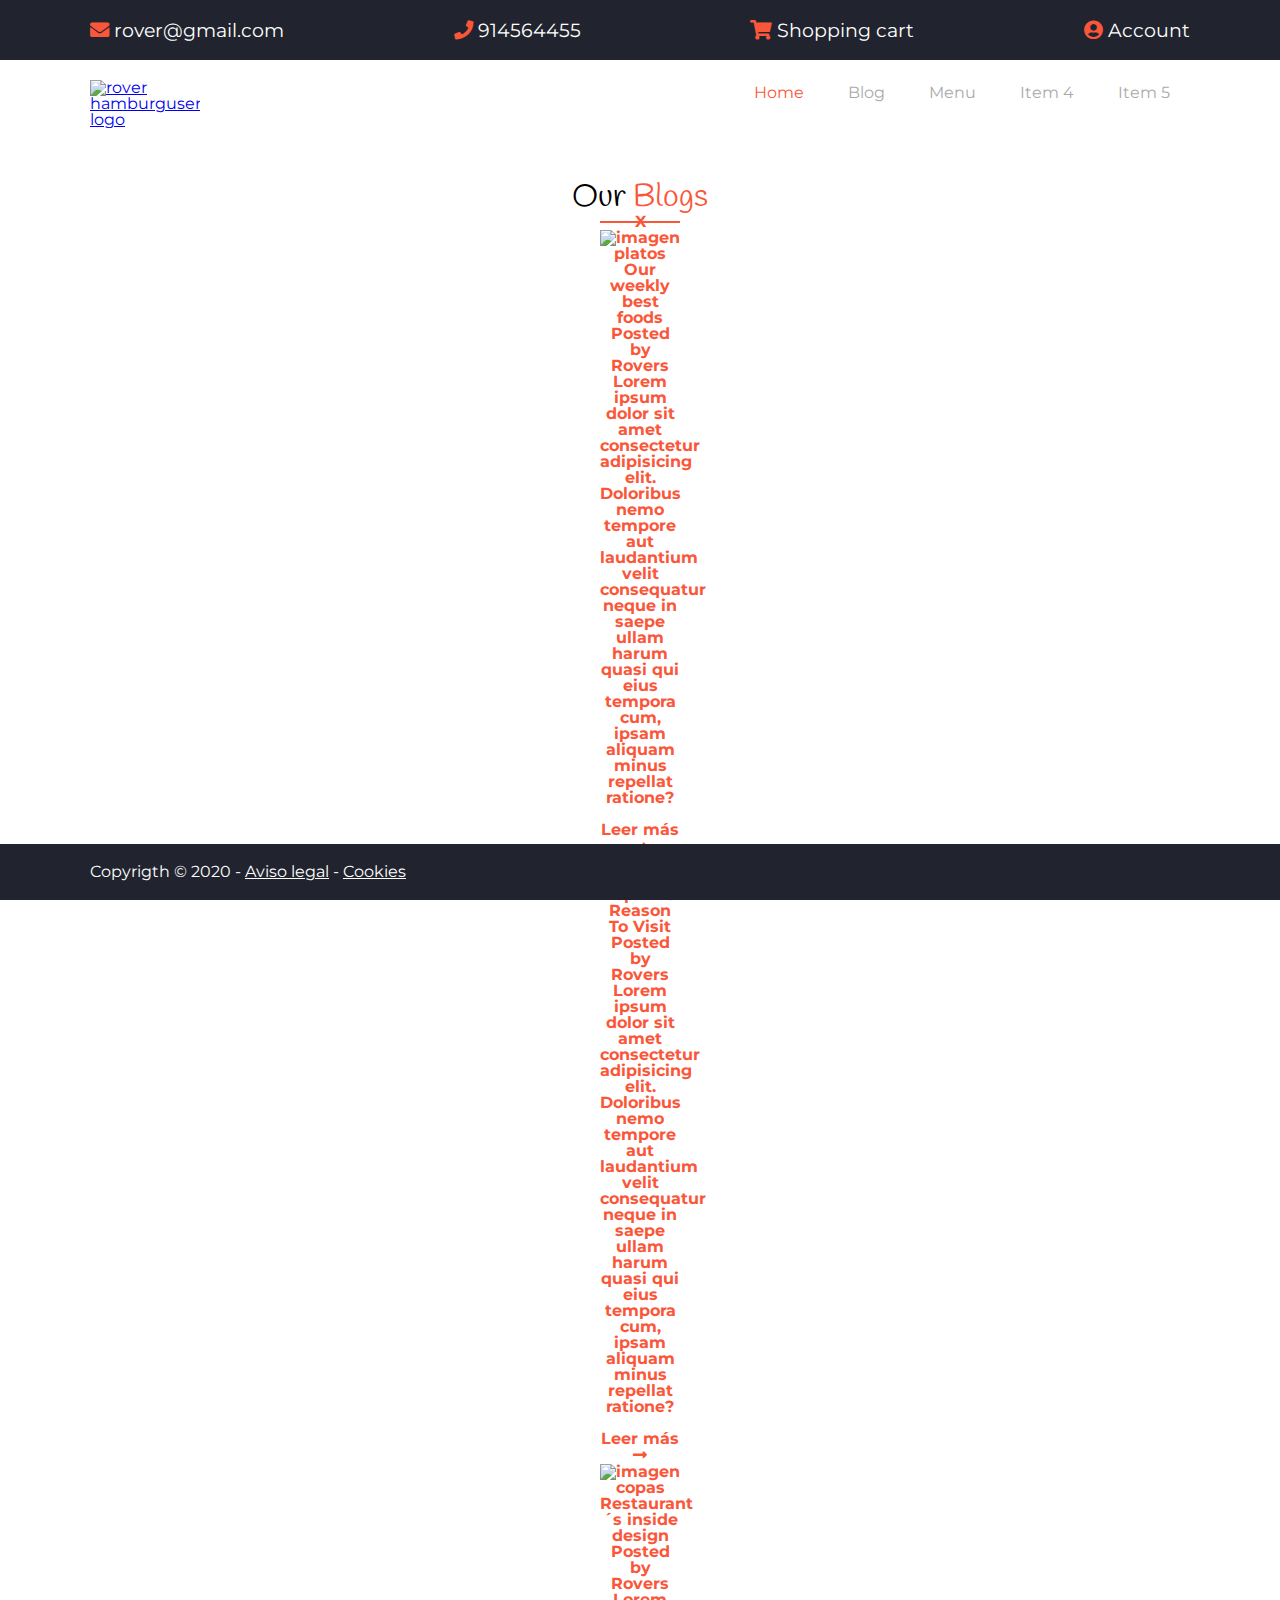
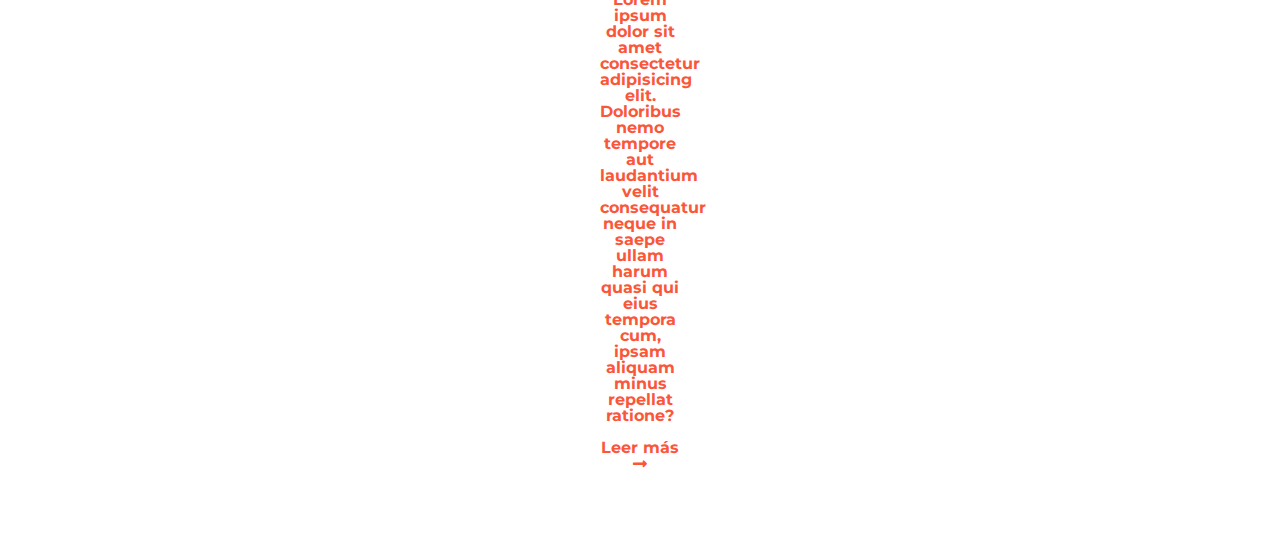
==== blog.html @ 9beda02a "Html del blog" ====
<!DOCTYPE html>
<html lang="es">

<head>
    <meta charset="UTF-8">
    <meta name="viewport" content="width=device-width, initial-scale=1.0">
    <title>Hamburguesería</title>
    <link rel="stylesheet" href="css/style.css">
</head>

<body>

    <div class="wrapper">
        <header>

            <div class="nav_top">
                <div class="container row">
                    <div>
                        <a href="#">
                            <i class="fas fa-envelope"></i>
                            <span>rover@gmail.com</span>
                        </a>
                    </div>


                    <div>
                        <a href="#">
                            <i class="fas fa-phone"></i>
                            <span>914564455</span>
                        </a>
                    </div>

                    <div>
                        <a href="#">
                            <i class="fas fa-shopping-cart"></i>
                            <span>Shopping cart</span>
                        </a>
                    </div>

                    <div>
                        <a href="#">
                            <i class="fas fa-user-circle"></i>
                            <span>Account</span>
                        </a>
                    </div>
                </div>
            </div>

            <nav>
                <div class="container row">

                    <div class="logo">
                        <a href="#">
                            <img src="images/logo.jpg" alt="rover hamburguseria logo">
                        </a>
                    </div>

                    <div class="hamburguesa">
                        <div></div>
                        <div></div>
                        <div></div>
                    </div>

                    <ul>
                        <li><a class="activo" href="">Home</a></li>
                        <li><a href="">Blog</a></li>
                        <li><a href="">Menu</a></li>
                        <li><a href="">Item 4</a></li>
                        <li><a href="">Item 5</a></li>
                    </ul>


                </div>
            </nav>
        </header>

        <main>
            <section id="ourblogs" class="container">
                <h2>Our <span>Blogs</span></h2>
                <div class="underline">
                    <hr noshade="noshade" />
                    <span>X</span>

                    <div class="articulosblog">
                        <article>
                            <div>
                                <img src="images/news3.jpg" alt="imagen platos">
                            </div>
                            <h3>Our weekly best foods</h3>
                            <h4>Posted by Rovers</h4>
                            <p>Lorem ipsum dolor sit amet consectetur adipisicing elit. Doloribus nemo tempore aut
                                laudantium velit consequatur neque in saepe ullam harum quasi qui eius tempora cum,
                                ipsam
                                aliquam minus repellat ratione?</p>
                            <a class="enlace" href="#">Leer más <i class="fas fa-long-arrow-alt-right"></i></a>
                        </article>


                        <article>
                            <div>
                                <img src="images/news4.jpg" alt="imagen restaurante">
                            </div>
                            <h3>Top Five Reason To Visit</h3>
                            <h4>Posted by Rovers</h4>
                            <p>Lorem ipsum dolor sit amet consectetur adipisicing elit. Doloribus nemo tempore aut
                                laudantium velit consequatur neque in saepe ullam harum quasi qui eius tempora cum,
                                ipsam
                                aliquam minus repellat ratione?</p>
                            <a class="enlace" href="#">Leer más <i class="fas fa-long-arrow-alt-right"></i></a>
                        </article>

                        <article>
                            <div>
                                <img src="images/news1.jpg" alt="imagen copas">
                            </div>
                            <h3>Restaurant´s inside design</h3>
                            <h4>Posted by Rovers</h4>
                            <p>Lorem ipsum dolor sit amet consectetur adipisicing elit. Doloribus nemo tempore aut
                                laudantium velit consequatur neque in saepe ullam harum quasi qui eius tempora cum,
                                ipsam
                                aliquam minus repellat ratione?</p>
                            <a class="enlace" href="#">Leer más <i class="fas fa-long-arrow-alt-right"></i></a>
                        </article>
                    </div>
            </section>

        </main>


        <footer>
            <div class="container">
                <p>Copyrigth &copy; 2020 - <a href="">Aviso legal</a> - <a href="">Cookies</a></p>
            </div>

        </footer>

    </div>
</body>

</html>
---- css/style.css ----
@import url(reset.css);

/* font-family: 'Handlee', cursive;
font-family: 'Montserrat', sans-serif; 400,700
elegimos en google font la fuente, elegimos la primera seleccionamos los estilos que queramos por ejemplo 400 regular 700 bold y en embed @import*/

@import url('https://fonts.googleapis.com/css2?family=Handlee&family=Montserrat:ital,wght@0,400;1,700&display=swap');

@import url(https://cdnjs.cloudflare.com/ajax/libs/font-awesome/5.14.0/css/all.min.css);

* {
    box-sizing: border-box;
}

:root {
    --color-principal: #fa573a;
    --color-secundario: #21242e;
    --fuentePrincipal: 'Montserrat', sans-serif;
    --fuenteSecundaria: 'Handlee', cursive;
    --anchoMaximo: 1100px;
    --gris: #aaa;

}

body {
    font-family: var(--fuentePrincipal);
    font-size: 1em;
    /* asi el usuario decide el tamaño de la fuente y todo ira en proporcion */
}

img {
    width: 100%;
    height: auto;
    display: block;
}

.container {
    max-width: var(--anchoMaximo);
    margin: 0 auto;
}

.row {
    display: flex;
}

/* header */

header .nav_top {
    background-color: var(--color-secundario);
    padding: 20px 10px;
}

header .nav_top a {
    color: white;
    font-size: 120%;
    text-decoration: none;
}

header .nav_top a span {
    display: none;
}

header .nav_top a i {
    color: var(--color-principal);
}

header .nav_top .row {
    justify-content: space-between;
}

header nav {
    padding: 20px 10px;
}

header .hamburguesa {
    width: 50px;
    cursor: pointer;
    /* para que aparezca una manita encima como si fuera un enlace */

}

header .hamburguesa div {
    border-top: 2px solid var(--gris);
    margin: 10px;
}

header nav .row {
    flex-wrap: wrap;
    justify-content: space-between;
}

header nav ul {
    width: 100%;
}

header nav .logo {
    max-width: 110px;

}

header nav ul li a {
    display: block;
    text-align: center;
    text-decoration: none;
    padding: 20px;
    color: var(--gris);
    border-bottom: 1px solid var(--gris);
}

header nav ul li a:hover {
    color: var(--color-principal)
}

header nav ul li .activo {
    color: var(--color-principal)
}

/* 72.25 em 48 em */
@media (min-width: 48em) {
    header .nav_top a span {
        display: inline;
    }
}


@media(min-width: 62.750em) {
    header .hamburguesa {
        display: none;
    }

    header nav ul {
        width: auto;
    }

    header nav ul li {
        display: inline-block;
    }

    header nav ul li a {
        padding: 5px 20px;
        border-bottom: 0px;
    }
}

/* fin header */

/* inicio footer */
footer {
    background-color: var(--color-secundario);
    padding: 20px 10px;
    color: white;
    text-align: center;
    position: fixed;
    width: 100%;
    margin-top: 20px;
    bottom: 0px;
}

footer a {
    color: white;
}

footer a:hover {
    text-decoration: none;
}

@media(min-width: 48em) {
    footer {
        text-align: left;
    }
}

/* fin de footer */

/* Inicio hero */
.hero {
    background-image: url("../images/fondo.jpg");
    background-color: #999;
    background-blend-mode: multiply;
    background-size: cover;
    background-position: center;
    padding: 15% 10px;
}

.hero h1 {
    font-family: var(--fuenteSecundaria);
    color: white;
    font-size: 2.5em;

}

.hero h2 {
    color: var(--color-principal);
    font-size: 1.5em;
    margin: 1em 0;
}

.hero p {
    color: white;
    font-size: 1.10em;
}

.boton {
    display: inline-block;
    background-color: var(--color-principal);
    color: white;
    padding: 1.15em;
    text-decoration: none;
    margin: 1em 0;
    border: 1px solid var(--color-principal);
}

.boton:hover {
    background-color: transparent;
    color: var(--color-principal);
}

.boton i {
    transition: 05s;
}

.boton:hover i {
    transform: translateX(5px)
}

.hero ul li {
    display: inline-block;
    font-size: 2em;
    margin-right: 1em;
}

.hero ul li a {
    color: white;
}

.boton:hover {
    background-color: transparent;
    color: var(--color-principal);
}

/* Fin hero */

/* Inicio main section our services */

/* como las secciones tienen caracteristicas generales creamos esos estilos generales a todas */
main section {
    padding: 2.125em 0;
}

main section h2 {
    color: black;
    font-family: var(--fuenteSecundaria);
    font-size: 2em;
    text-align: center;
}

main section h2 span {
    color: var(--color-principal);
}

main section .underline {
    position: relative;
    width: 5em;
    /* para que la raya sea mas corta */
    margin: 0 auto;
    /* para que se alinee de nuevo al centro */
    color: var(--color-principal);
    font-weight: 700;
    /* es la fuente que tenemos cargada en negrita (bold) porque la X es mas gordita*/
    margin-bottom: 2em;
    text-align: center;
    /* para que la x se centre con la linea */
}

main section .underline hr {
    position: absolute;
    /* para que se posicione respecto al contenedor y no el 0,0 */
    width: 100%;
    /* al haber subido de capa ha perdido el ancho, por eso tenemos que marcarle que ocupe el 100% de su contenedor */
    top: -1px;
    border-color: var(--color-principal);
    /* el borde esta ya creado con el hr, solo hay q decir el color */
}

main section {
    padding: 2.125em 0.825em;
}

main #ourservices .row {
    flex-wrap: wrap;
}

main #ourservices article {
    border-bottom: 1px solid var(--gris);
    padding: 1.825em 0;
}

main #ourservices article div i {
    color: var(--color-principal);
    font-size: 2em;
    border: 2px solid var(--color-principal);
    padding: 0.8rem;
    /* para que no herede del padre ponemos rem en lugar de em */
}

main #ourservices article .fa-truck {
    transform: rotateY(180deg);
}

main #ourservices article h3 {
    margin: 1em 0;
    font-weight: 700;

}

.enlace {
    /* no es necesario usar herencia porque tenemos una clase creada para el enlace */
    text-decoration: none;
    color: var(--color-principal);
    margin-top: 1em;
    display: block;
    /* el margen no funciona porque es un elemento en linea, tenemos que convertirlo en bloque */
}

@media (min-width: 48em) {
    main #ourservices article {
        width: 50%;
        border-bottom: 0px;
        border-left: 1px solid var(--gris);
        padding: 1.825em;
        margin-bottom: 1em;
    }

    main #ourservices article:last-child {
        width: 100%;
    }
}

@media(min-width: 62.750em) {

    main #ourservices article,
    main #ourservices article:last-child {
        width: 33.333%;
    }
}

/* Fin main section our services */

/* Inicio main section about us */

main #aboutus {
    padding-bottom: 100px;
}

main #aboutus .row {
    flex-wrap: wrap;
}

main #aboutus h3 {
    font-weight: 700;
}

main #aboutus h4 {
    margin: 1em 0;
    color: var(--color-principal);
}

main #aboutus .marco {
    margin: 15px 0px;
    border: 3px solid var(--color-principal);
    transform: rotateZ(10deg);
    width: 90%;
    transition: 1s;
}

main #aboutus .marco img {
    transform: rotateZ(-10deg);
    transition: 1s;
}

main #aboutus .columna:hover .marco,
main #aboutus .columna:hover .marco img {
    transform: rotateZ(0deg);
    transition: 1s;

}

@media (min-width: 48.000em) {
    main #aboutus .marco {
        margin: 0px 15px;
    }

    main #aboutus .columna:first-child {
        width: 40%;
    }

    main #aboutus .columna:last-child {
        width: 60%;
    }
}


/* Fin main section about us */
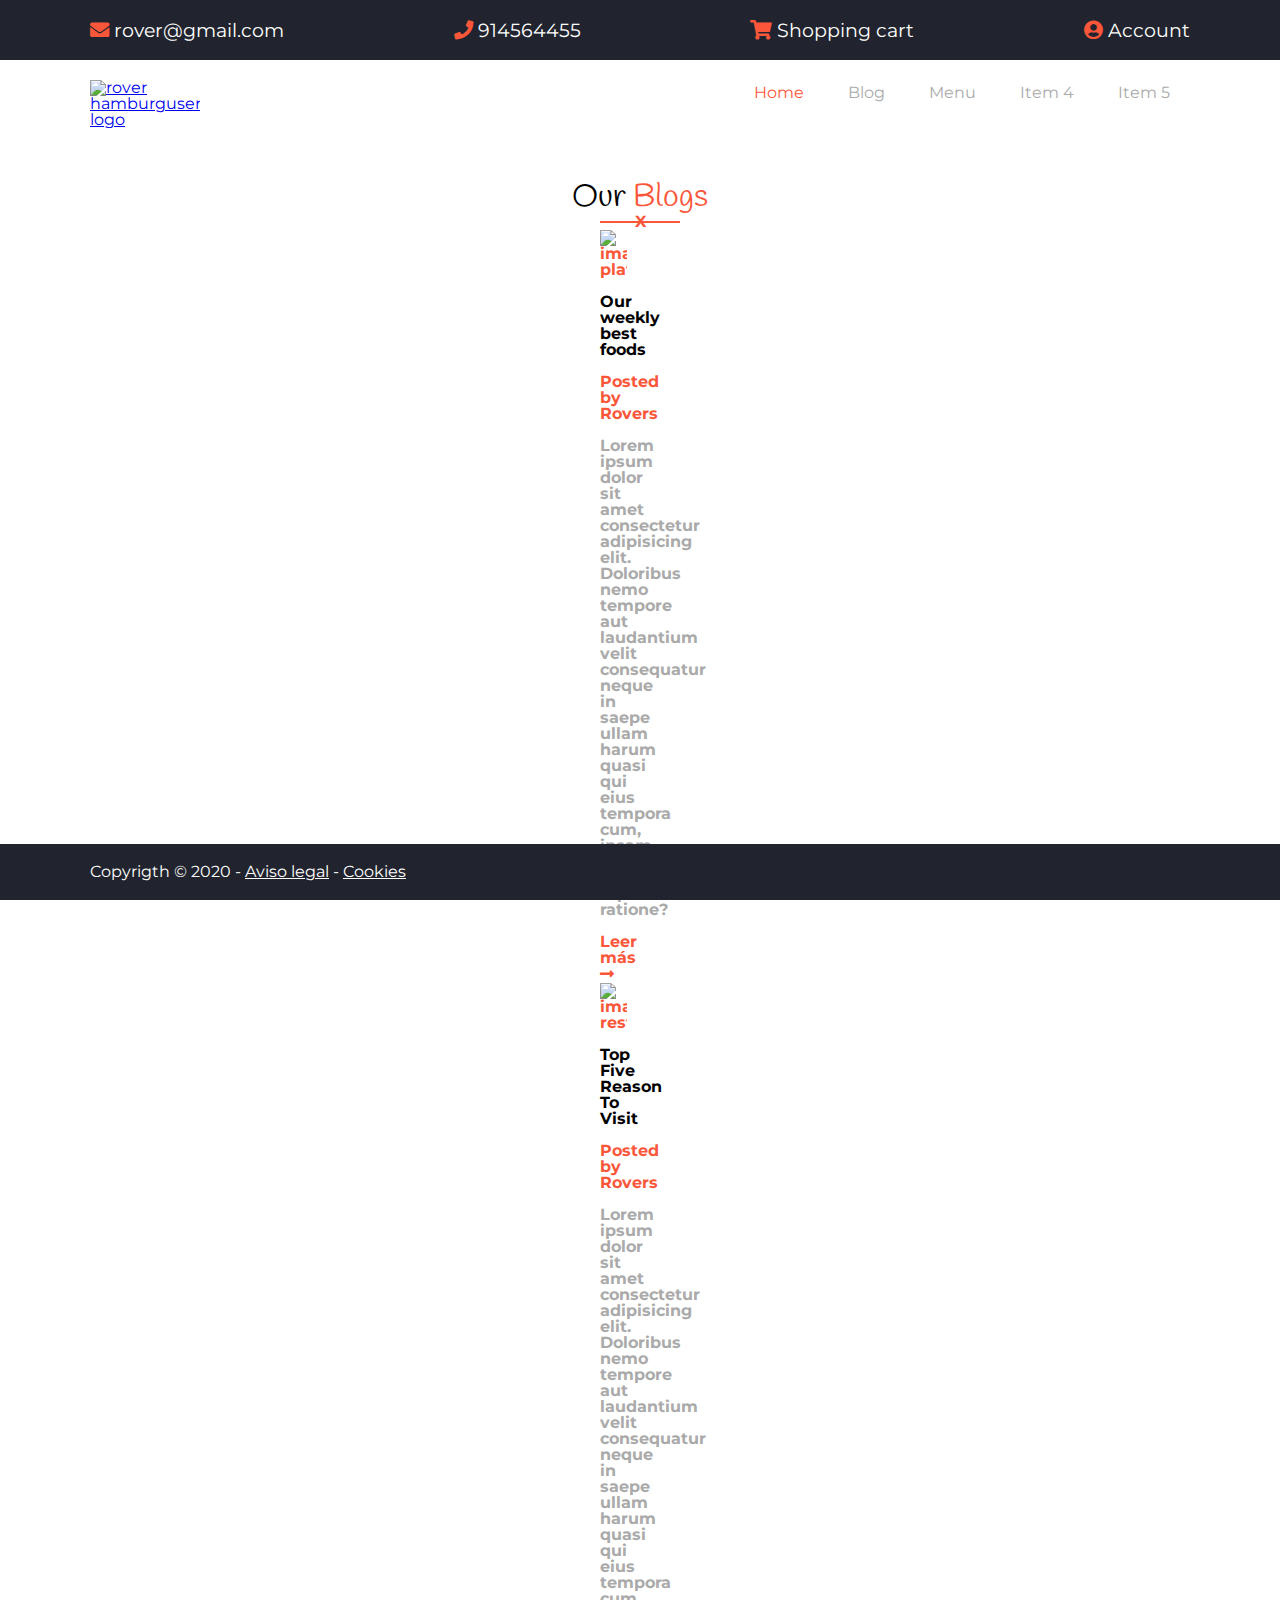
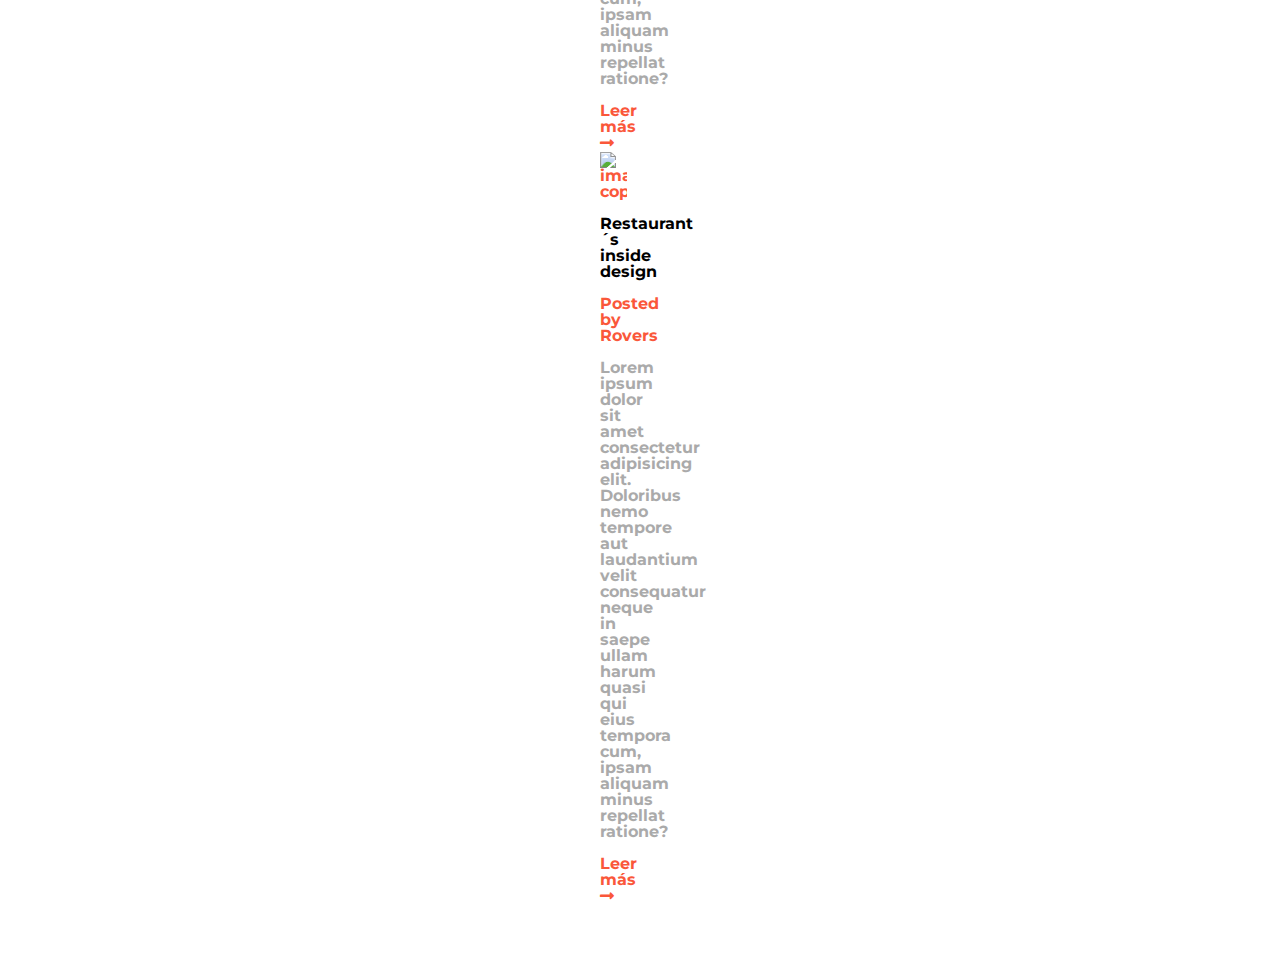
==== commit fe93f55c: "modificación html blog" ====
--- a/blog.html
+++ b/blog.html
@@ -80,7 +80,6 @@
                 <div class="underline">
                     <hr noshade="noshade" />
                     <span>X</span>
-
                     <div class="articulosblog">
                         <article>
                             <div>
--- a/css/style.css
+++ b/css/style.css
@@ -400,4 +400,42 @@
 }
 
 
-/* Fin main section about us */+/* Fin main section about us */
+
+
+/* Inicio main section our blog */
+
+
+main .articulosblog {
+    width: 100%;
+}
+
+main #ourblogs article {
+    text-align: left;
+
+}
+
+main #ourblogs article p {
+    color: var(--gris);
+    margin-top: 1em;
+
+}
+
+main #ourblogs article div i {
+    color: var(--color-principal);
+    font-size: 2em;
+    border: 2px solid var(--color-principal);
+    padding: 0.8rem;
+}
+
+
+main #ourblogs article h3 {
+    color: black;
+    margin: 1em 0;
+}
+
+@media (min-width: 48.000em) {
+    main #ourblogs article {
+        width: 33.333%;
+    }
+}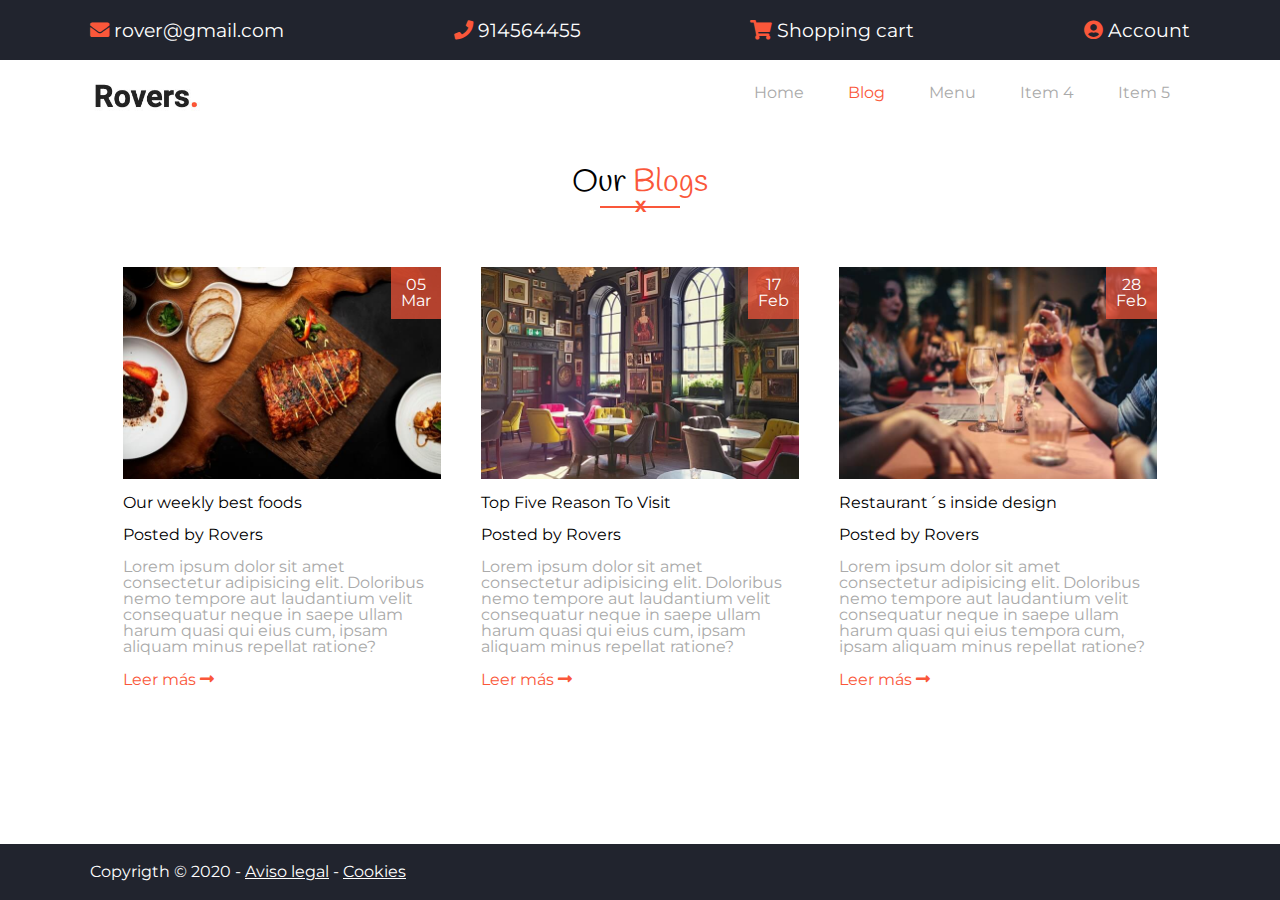
==== commit ff9fd8c2: "retoques blog" ====
--- a/blog.html
+++ b/blog.html
@@ -62,8 +62,8 @@
                     </div>
 
                     <ul>
-                        <li><a class="activo" href="">Home</a></li>
-                        <li><a href="">Blog</a></li>
+                        <li><a href="index.html">Home</a></li>
+                        <li><a class="activo" href="">Blog</a></li>
                         <li><a href="">Menu</a></li>
                         <li><a href="">Item 4</a></li>
                         <li><a href="">Item 5</a></li>
@@ -80,47 +80,55 @@
                 <div class="underline">
                     <hr noshade="noshade" />
                     <span>X</span>
-                    <div class="articulosblog">
-                        <article>
-                            <div>
-                                <img src="images/news3.jpg" alt="imagen platos">
+                </div>
+                <div class="articulosblog">
+                    <article class="articulos">
+                        <div class="imagenblog">
+                            <img src="images/news3.jpg" alt="imagen platos">
+                            <div class="fecha">
+                                <p class="textofecha"> <span>05</span><span>Mar</span></p>
                             </div>
-                            <h3>Our weekly best foods</h3>
-                            <h4>Posted by Rovers</h4>
-                            <p>Lorem ipsum dolor sit amet consectetur adipisicing elit. Doloribus nemo tempore aut
-                                laudantium velit consequatur neque in saepe ullam harum quasi qui eius tempora cum,
-                                ipsam
-                                aliquam minus repellat ratione?</p>
-                            <a class="enlace" href="#">Leer más <i class="fas fa-long-arrow-alt-right"></i></a>
-                        </article>
+                        </div>
+                        <h3>Our weekly best foods</h3>
+                        <h4>Posted by Rovers</h4>
+                        <p class="articulo-text">Lorem ipsum dolor sit amet consectetur adipisicing elit. Doloribus nemo
+                            tempore aut laudantium velit consequatur neque in saepe ullam harum quasi qui eius cum,
+                            ipsam aliquam minus repellat ratione?</p>
+                        <a class="enlace" href="#">Leer más <i class="fas fa-long-arrow-alt-right"></i></a>
+                    </article>
 
+                    <article class="articulos">
+                        <div class="imagenblog">
+                            <img src="images/news4.jpg" alt="imagen restaurante">
+                            <div class="fecha">
+                                <p class="textofecha"> <span>17</span><span>Feb</span></p>
+                            </div>
+                        </div>
+                        <h3>Top Five Reason To Visit</h3>
+                        <h4>Posted by Rovers</h4>
+                        <p class="articulo-text">Lorem ipsum dolor sit amet consectetur adipisicing elit. Doloribus nemo
+                            tempore aut laudantium velit consequatur neque in saepe ullam harum quasi qui eius cum,
+                            ipsam aliquam minus repellat ratione?</p>
+                        <a class="enlace" href="#">Leer más <i class="fas fa-long-arrow-alt-right"></i></a>
+                    </article>
 
-                        <article>
-                            <div>
-                                <img src="images/news4.jpg" alt="imagen restaurante">
+                    <article class="articulos">
+                        <div class="imagenblog">
+                            <img src="images/news1.jpg" alt="imagen copas">
+                            <div class="fecha">
+                                <p class="textofecha"> <span>28</span><span>Feb</span></p>
                             </div>
-                            <h3>Top Five Reason To Visit</h3>
-                            <h4>Posted by Rovers</h4>
-                            <p>Lorem ipsum dolor sit amet consectetur adipisicing elit. Doloribus nemo tempore aut
-                                laudantium velit consequatur neque in saepe ullam harum quasi qui eius tempora cum,
-                                ipsam
-                                aliquam minus repellat ratione?</p>
-                            <a class="enlace" href="#">Leer más <i class="fas fa-long-arrow-alt-right"></i></a>
-                        </article>
-
-                        <article>
-                            <div>
-                                <img src="images/news1.jpg" alt="imagen copas">
-                            </div>
-                            <h3>Restaurant´s inside design</h3>
-                            <h4>Posted by Rovers</h4>
-                            <p>Lorem ipsum dolor sit amet consectetur adipisicing elit. Doloribus nemo tempore aut
-                                laudantium velit consequatur neque in saepe ullam harum quasi qui eius tempora cum,
-                                ipsam
-                                aliquam minus repellat ratione?</p>
-                            <a class="enlace" href="#">Leer más <i class="fas fa-long-arrow-alt-right"></i></a>
-                        </article>
-                    </div>
+                        </div>
+                        <h3>Restaurant´s inside design</h3>
+                        <h4>Posted by Rovers</h4>
+                        <p class="articulo-text">Lorem ipsum dolor sit amet consectetur adipisicing elit. Doloribus nemo
+                            tempore aut
+                            laudantium velit consequatur neque in saepe ullam harum quasi qui eius tempora cum,
+                            ipsam
+                            aliquam minus repellat ratione?</p>
+                        <a class="enlace" href="#">Leer más <i class="fas fa-long-arrow-alt-right"></i></a>
+                    </article>
+                </div>
             </section>
 
         </main>
--- a/css/style.css
+++ b/css/style.css
@@ -402,23 +402,42 @@
 
 /* Fin main section about us */
 
-
 /* Inicio main section our blog */
 
-
-main .articulosblog {
-    width: 100%;
-}
-
-main #ourblogs article {
+main .articulos {
     text-align: left;
-
-}
-
-main #ourblogs article p {
+    padding: 20px;
+    width: 50%;
+}
+
+.textofecha {
+    color: white;
+    display: flex;
+    flex-direction: column;
+    align-items: center;
+}
+
+.imagenblog {
+    display: flex;
+    justify-content: right;
+    position: relative
+}
+
+main .fecha {
+    position: absolute;
+    background-color: rgba(250, 87, 58, .7);
+    padding: 10px;
+}
+
+
+#ourblogs .articulosblog {
+    display: flex;
+    flex-wrap: wrap;
+}
+
+main #ourblogs article .articulo-text {
     color: var(--gris);
     margin-top: 1em;
-
 }
 
 main #ourblogs article div i {
@@ -437,5 +456,7 @@
 @media (min-width: 48.000em) {
     main #ourblogs article {
         width: 33.333%;
+        <<<<<<< Updated upstream=======min-width: 300px;
+        >>>>>>>Stashed changes
     }
 }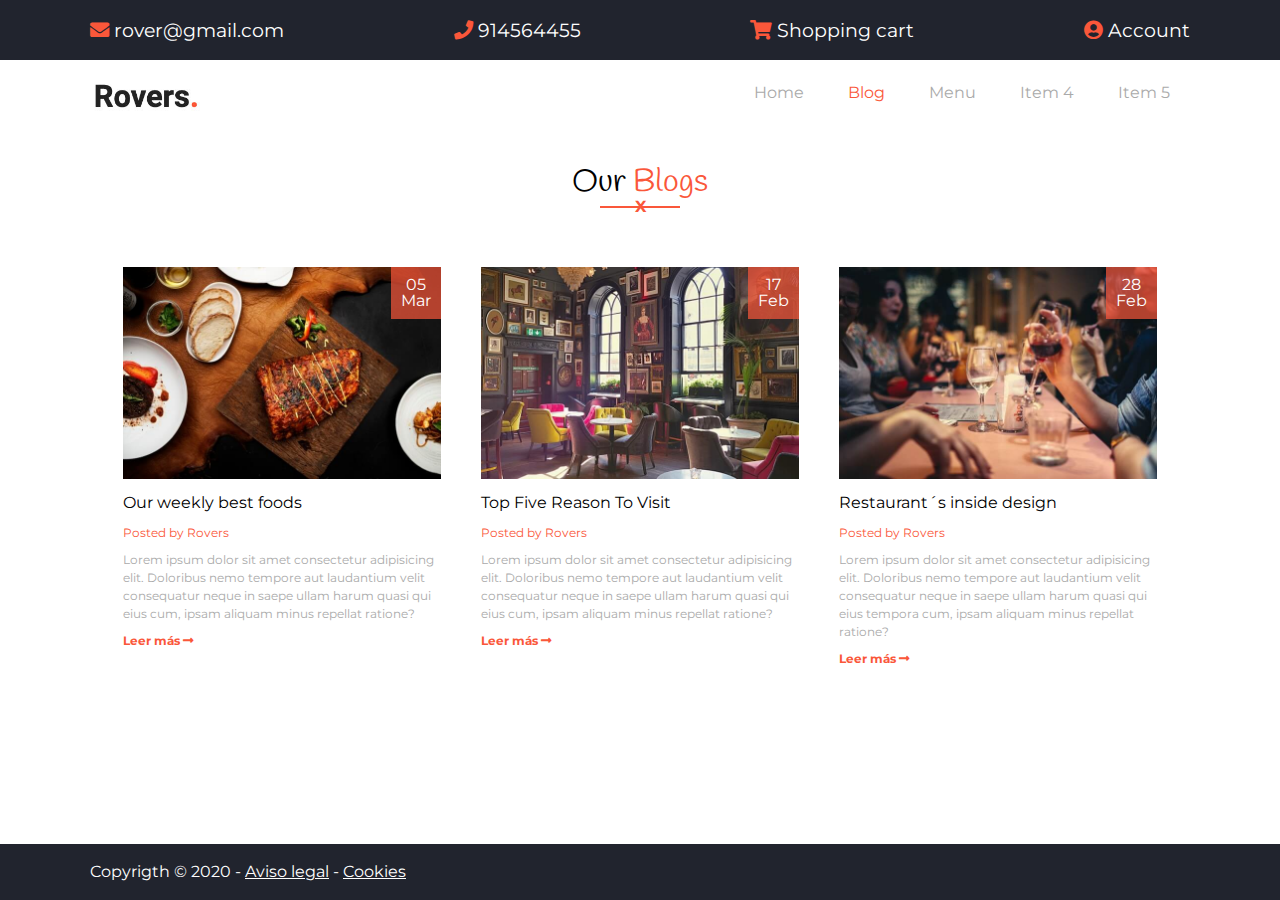
==== commit 70b82320: "retoques en enlaces menu y blog" ====
--- a/blog.html
+++ b/blog.html
@@ -63,8 +63,8 @@
 
                     <ul>
                         <li><a href="index.html">Home</a></li>
-                        <li><a class="activo" href="">Blog</a></li>
-                        <li><a href="">Menu</a></li>
+                        <li><a class="activo" href="blog.html">Blog</a></li>
+                        <li><a href="menu.html">Menu</a></li>
                         <li><a href="">Item 4</a></li>
                         <li><a href="">Item 5</a></li>
                     </ul>
--- a/css/style.css
+++ b/css/style.css
@@ -423,6 +423,11 @@
     position: relative
 }
 
+.articulos h4 {
+    color: var(--color-principal);
+    font-size: 12px;
+}
+
 main .fecha {
     position: absolute;
     background-color: rgba(250, 87, 58, .7);
@@ -433,11 +438,19 @@
 #ourblogs .articulosblog {
     display: flex;
     flex-wrap: wrap;
+    margin-bottom: 3em;
 }
 
 main #ourblogs article .articulo-text {
     color: var(--gris);
     margin-top: 1em;
+    line-height: 1.5em;
+    font-size: 12px;
+}
+
+.articulos .enlace {
+    font-size: 12px;
+    font-weight: bold;
 }
 
 main #ourblogs article div i {
@@ -456,7 +469,6 @@
 @media (min-width: 48.000em) {
     main #ourblogs article {
         width: 33.333%;
-        <<<<<<< Updated upstream=======min-width: 300px;
-        >>>>>>>Stashed changes
+        min-width: 300px;
     }
 }